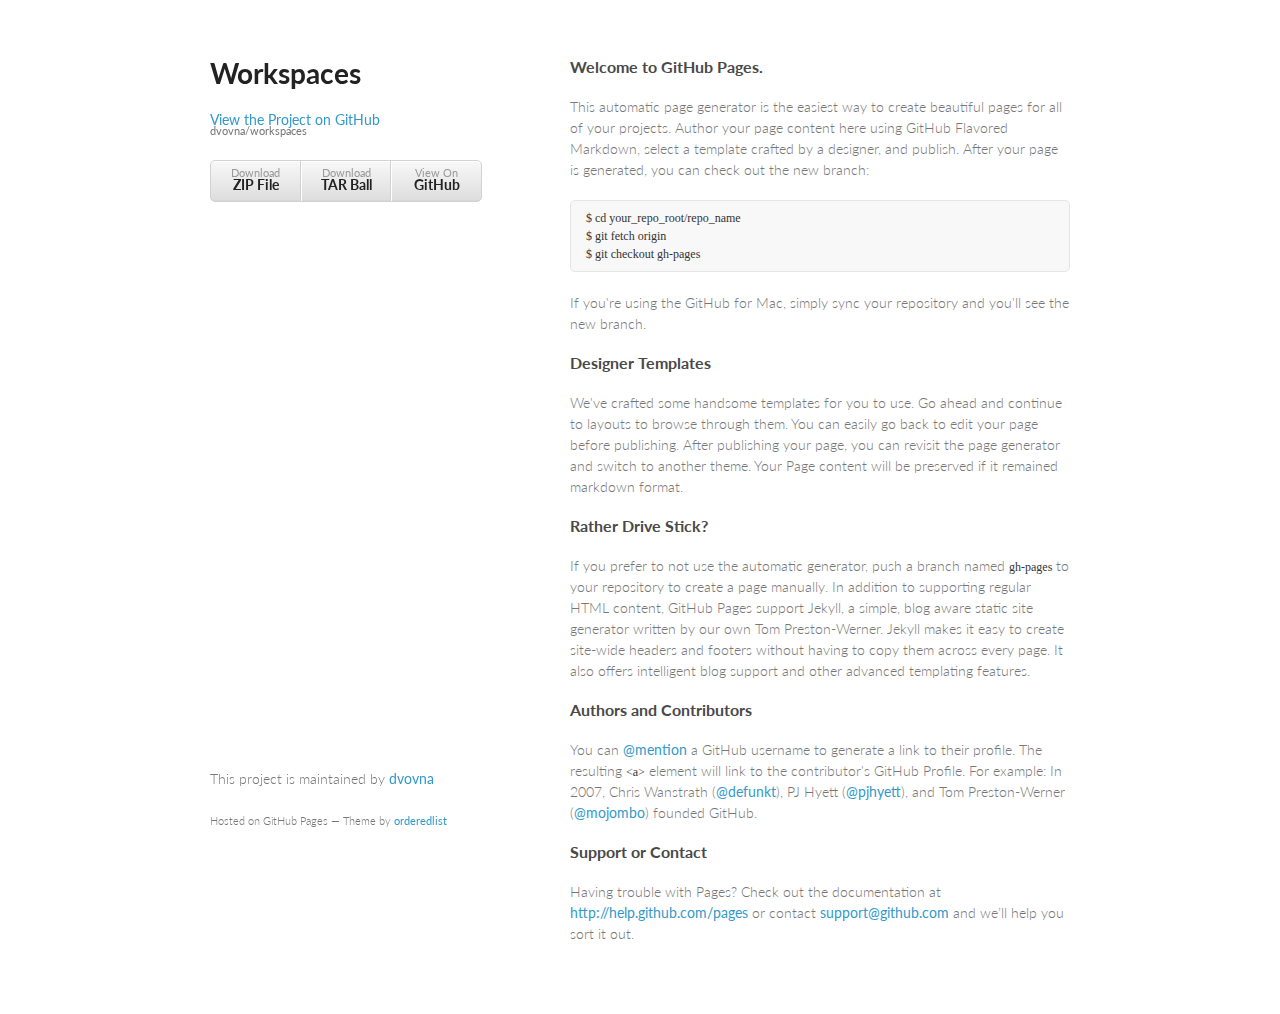
==== index.html @ 6520bcd6 "Create gh-pages branch via GitHub" ====
<!doctype html>
<html>
  <head>
    <meta charset="utf-8">
    <meta http-equiv="X-UA-Compatible" content="chrome=1">
    <title>Workspaces by dvovna</title>

    <link rel="stylesheet" href="stylesheets/styles.css">
    <link rel="stylesheet" href="stylesheets/pygment_trac.css">
    <meta name="viewport" content="width=device-width, initial-scale=1, user-scalable=no">
    <!--[if lt IE 9]>
    <script src="//html5shiv.googlecode.com/svn/trunk/html5.js"></script>
    <![endif]-->
  </head>
  <body>
    <div class="wrapper">
      <header>
        <h1>Workspaces</h1>
        <p></p>

        <p class="view"><a href="https://github.com/dvovna/workspaces">View the Project on GitHub <small>dvovna/workspaces</small></a></p>


        <ul>
          <li><a href="https://github.com/dvovna/workspaces/zipball/master">Download <strong>ZIP File</strong></a></li>
          <li><a href="https://github.com/dvovna/workspaces/tarball/master">Download <strong>TAR Ball</strong></a></li>
          <li><a href="https://github.com/dvovna/workspaces">View On <strong>GitHub</strong></a></li>
        </ul>
      </header>
      <section>
        <h3>
<a name="welcome-to-github-pages" class="anchor" href="#welcome-to-github-pages"><span class="octicon octicon-link"></span></a>Welcome to GitHub Pages.</h3>

<p>This automatic page generator is the easiest way to create beautiful pages for all of your projects. Author your page content here using GitHub Flavored Markdown, select a template crafted by a designer, and publish. After your page is generated, you can check out the new branch:</p>

<pre><code>$ cd your_repo_root/repo_name
$ git fetch origin
$ git checkout gh-pages
</code></pre>

<p>If you're using the GitHub for Mac, simply sync your repository and you'll see the new branch.</p>

<h3>
<a name="designer-templates" class="anchor" href="#designer-templates"><span class="octicon octicon-link"></span></a>Designer Templates</h3>

<p>We've crafted some handsome templates for you to use. Go ahead and continue to layouts to browse through them. You can easily go back to edit your page before publishing. After publishing your page, you can revisit the page generator and switch to another theme. Your Page content will be preserved if it remained markdown format.</p>

<h3>
<a name="rather-drive-stick" class="anchor" href="#rather-drive-stick"><span class="octicon octicon-link"></span></a>Rather Drive Stick?</h3>

<p>If you prefer to not use the automatic generator, push a branch named <code>gh-pages</code> to your repository to create a page manually. In addition to supporting regular HTML content, GitHub Pages support Jekyll, a simple, blog aware static site generator written by our own Tom Preston-Werner. Jekyll makes it easy to create site-wide headers and footers without having to copy them across every page. It also offers intelligent blog support and other advanced templating features.</p>

<h3>
<a name="authors-and-contributors" class="anchor" href="#authors-and-contributors"><span class="octicon octicon-link"></span></a>Authors and Contributors</h3>

<p>You can <a href="https://github.com/blog/821" class="user-mention">@mention</a> a GitHub username to generate a link to their profile. The resulting <code>&lt;a&gt;</code> element will link to the contributor's GitHub Profile. For example: In 2007, Chris Wanstrath (<a href="https://github.com/defunkt" class="user-mention">@defunkt</a>), PJ Hyett (<a href="https://github.com/pjhyett" class="user-mention">@pjhyett</a>), and Tom Preston-Werner (<a href="https://github.com/mojombo" class="user-mention">@mojombo</a>) founded GitHub.</p>

<h3>
<a name="support-or-contact" class="anchor" href="#support-or-contact"><span class="octicon octicon-link"></span></a>Support or Contact</h3>

<p>Having trouble with Pages? Check out the documentation at <a href="http://help.github.com/pages">http://help.github.com/pages</a> or contact <a href="mailto:support@github.com">support@github.com</a> and we’ll help you sort it out.</p>
      </section>
      <footer>
        <p>This project is maintained by <a href="https://github.com/dvovna">dvovna</a></p>
        <p><small>Hosted on GitHub Pages &mdash; Theme by <a href="https://github.com/orderedlist">orderedlist</a></small></p>
      </footer>
    </div>
    <script src="javascripts/scale.fix.js"></script>
    
  </body>
</html>
---- stylesheets/styles.css ----
@import url(https://fonts.googleapis.com/css?family=Lato:300italic,700italic,300,700);

body {
  padding:50px;
  font:14px/1.5 Lato, "Helvetica Neue", Helvetica, Arial, sans-serif;
  color:#777;
  font-weight:300;
}

h1, h2, h3, h4, h5, h6 {
  color:#222;
  margin:0 0 20px;
}

p, ul, ol, table, pre, dl {
  margin:0 0 20px;
}

h1, h2, h3 {
  line-height:1.1;
}

h1 {
  font-size:28px;
}

h2 {
  color:#393939;
}

h3, h4, h5, h6 {
  color:#494949;
}

a {
  color:#39c;
  font-weight:400;
  text-decoration:none;
}

a small {
  font-size:11px;
  color:#777;
  margin-top:-0.6em;
  display:block;
}

.wrapper {
  width:860px;
  margin:0 auto;
}

blockquote {
  border-left:1px solid #e5e5e5;
  margin:0;
  padding:0 0 0 20px;
  font-style:italic;
}

code, pre {
  font-family:Monaco, Bitstream Vera Sans Mono, Lucida Console, Terminal;
  color:#333;
  font-size:12px;
}

pre {
  padding:8px 15px;
  background: #f8f8f8;  
  border-radius:5px;
  border:1px solid #e5e5e5;
  overflow-x: auto;
}

table {
  width:100%;
  border-collapse:collapse;
}

th, td {
  text-align:left;
  padding:5px 10px;
  border-bottom:1px solid #e5e5e5;
}

dt {
  color:#444;
  font-weight:700;
}

th {
  color:#444;
}

img {
  max-width:100%;
}

header {
  width:270px;
  float:left;
  position:fixed;
}

header ul {
  list-style:none;
  height:40px;
  
  padding:0;
  
  background: #eee;
  background: -moz-linear-gradient(top, #f8f8f8 0%, #dddddd 100%);
  background: -webkit-gradient(linear, left top, left bottom, color-stop(0%,#f8f8f8), color-stop(100%,#dddddd));
  background: -webkit-linear-gradient(top, #f8f8f8 0%,#dddddd 100%);
  background: -o-linear-gradient(top, #f8f8f8 0%,#dddddd 100%);
  background: -ms-linear-gradient(top, #f8f8f8 0%,#dddddd 100%);
  background: linear-gradient(top, #f8f8f8 0%,#dddddd 100%);
  
  border-radius:5px;
  border:1px solid #d2d2d2;
  box-shadow:inset #fff 0 1px 0, inset rgba(0,0,0,0.03) 0 -1px 0;
  width:270px;
}

header li {
  width:89px;
  float:left;
  border-right:1px solid #d2d2d2;
  height:40px;
}

header ul a {
  line-height:1;
  font-size:11px;
  color:#999;
  display:block;
  text-align:center;
  padding-top:6px;
  height:40px;
}

strong {
  color:#222;
  font-weight:700;
}

header ul li + li {
  width:88px;
  border-left:1px solid #fff;
}

header ul li + li + li {
  border-right:none;
  width:89px;
}

header ul a strong {
  font-size:14px;
  display:block;
  color:#222;
}

section {
  width:500px;
  float:right;
  padding-bottom:50px;
}

small {
  font-size:11px;
}

hr {
  border:0;
  background:#e5e5e5;
  height:1px;
  margin:0 0 20px;
}

footer {
  width:270px;
  float:left;
  position:fixed;
  bottom:50px;
}

@media print, screen and (max-width: 960px) {
  
  div.wrapper {
    width:auto;
    margin:0;
  }
  
  header, section, footer {
    float:none;
    position:static;
    width:auto;
  }
  
  header {
    padding-right:320px;
  }
  
  section {
    border:1px solid #e5e5e5;
    border-width:1px 0;
    padding:20px 0;
    margin:0 0 20px;
  }
  
  header a small {
    display:inline;
  }
  
  header ul {
    position:absolute;
    right:50px;
    top:52px;
  }
}

@media print, screen and (max-width: 720px) {
  body {
    word-wrap:break-word;
  }
  
  header {
    padding:0;
  }
  
  header ul, header p.view {
    position:static;
  }
  
  pre, code {
    word-wrap:normal;
  }
}

@media print, screen and (max-width: 480px) {
  body {
    padding:15px;
  }
  
  header ul {
    display:none;
  }
}

@media print {
  body {
    padding:0.4in;
    font-size:12pt;
    color:#444;
  }
}
---- stylesheets/pygment_trac.css ----
.highlight  { background: #ffffff; }
.highlight .c { color: #999988; font-style: italic } /* Comment */
.highlight .err { color: #a61717; background-color: #e3d2d2 } /* Error */
.highlight .k { font-weight: bold } /* Keyword */
.highlight .o { font-weight: bold } /* Operator */
.highlight .cm { color: #999988; font-style: italic } /* Comment.Multiline */
.highlight .cp { color: #999999; font-weight: bold } /* Comment.Preproc */
.highlight .c1 { color: #999988; font-style: italic } /* Comment.Single */
.highlight .cs { color: #999999; font-weight: bold; font-style: italic } /* Comment.Special */
.highlight .gd { color: #000000; background-color: #ffdddd } /* Generic.Deleted */
.highlight .gd .x { color: #000000; background-color: #ffaaaa } /* Generic.Deleted.Specific */
.highlight .ge { font-style: italic } /* Generic.Emph */
.highlight .gr { color: #aa0000 } /* Generic.Error */
.highlight .gh { color: #999999 } /* Generic.Heading */
.highlight .gi { color: #000000; background-color: #ddffdd } /* Generic.Inserted */
.highlight .gi .x { color: #000000; background-color: #aaffaa } /* Generic.Inserted.Specific */
.highlight .go { color: #888888 } /* Generic.Output */
.highlight .gp { color: #555555 } /* Generic.Prompt */
.highlight .gs { font-weight: bold } /* Generic.Strong */
.highlight .gu { color: #800080; font-weight: bold; } /* Generic.Subheading */
.highlight .gt { color: #aa0000 } /* Generic.Traceback */
.highlight .kc { font-weight: bold } /* Keyword.Constant */
.highlight .kd { font-weight: bold } /* Keyword.Declaration */
.highlight .kn { font-weight: bold } /* Keyword.Namespace */
.highlight .kp { font-weight: bold } /* Keyword.Pseudo */
.highlight .kr { font-weight: bold } /* Keyword.Reserved */
.highlight .kt { color: #445588; font-weight: bold } /* Keyword.Type */
.highlight .m { color: #009999 } /* Literal.Number */
.highlight .s { color: #d14 } /* Literal.String */
.highlight .na { color: #008080 } /* Name.Attribute */
.highlight .nb { color: #0086B3 } /* Name.Builtin */
.highlight .nc { color: #445588; font-weight: bold } /* Name.Class */
.highlight .no { color: #008080 } /* Name.Constant */
.highlight .ni { color: #800080 } /* Name.Entity */
.highlight .ne { color: #990000; font-weight: bold } /* Name.Exception */
.highlight .nf { color: #990000; font-weight: bold } /* Name.Function */
.highlight .nn { color: #555555 } /* Name.Namespace */
.highlight .nt { color: #000080 } /* Name.Tag */
.highlight .nv { color: #008080 } /* Name.Variable */
.highlight .ow { font-weight: bold } /* Operator.Word */
.highlight .w { color: #bbbbbb } /* Text.Whitespace */
.highlight .mf { color: #009999 } /* Literal.Number.Float */
.highlight .mh { color: #009999 } /* Literal.Number.Hex */
.highlight .mi { color: #009999 } /* Literal.Number.Integer */
.highlight .mo { color: #009999 } /* Literal.Number.Oct */
.highlight .sb { color: #d14 } /* Literal.String.Backtick */
.highlight .sc { color: #d14 } /* Literal.String.Char */
.highlight .sd { color: #d14 } /* Literal.String.Doc */
.highlight .s2 { color: #d14 } /* Literal.String.Double */
.highlight .se { color: #d14 } /* Literal.String.Escape */
.highlight .sh { color: #d14 } /* Literal.String.Heredoc */
.highlight .si { color: #d14 } /* Literal.String.Interpol */
.highlight .sx { color: #d14 } /* Literal.String.Other */
.highlight .sr { color: #009926 } /* Literal.String.Regex */
.highlight .s1 { color: #d14 } /* Literal.String.Single */
.highlight .ss { color: #990073 } /* Literal.String.Symbol */
.highlight .bp { color: #999999 } /* Name.Builtin.Pseudo */
.highlight .vc { color: #008080 } /* Name.Variable.Class */
.highlight .vg { color: #008080 } /* Name.Variable.Global */
.highlight .vi { color: #008080 } /* Name.Variable.Instance */
.highlight .il { color: #009999 } /* Literal.Number.Integer.Long */

.type-csharp .highlight .k { color: #0000FF }
.type-csharp .highlight .kt { color: #0000FF }
.type-csharp .highlight .nf { color: #000000; font-weight: normal }
.type-csharp .highlight .nc { color: #2B91AF }
.type-csharp .highlight .nn { color: #000000 }
.type-csharp .highlight .s { color: #A31515 }
.type-csharp .highlight .sc { color: #A31515 }
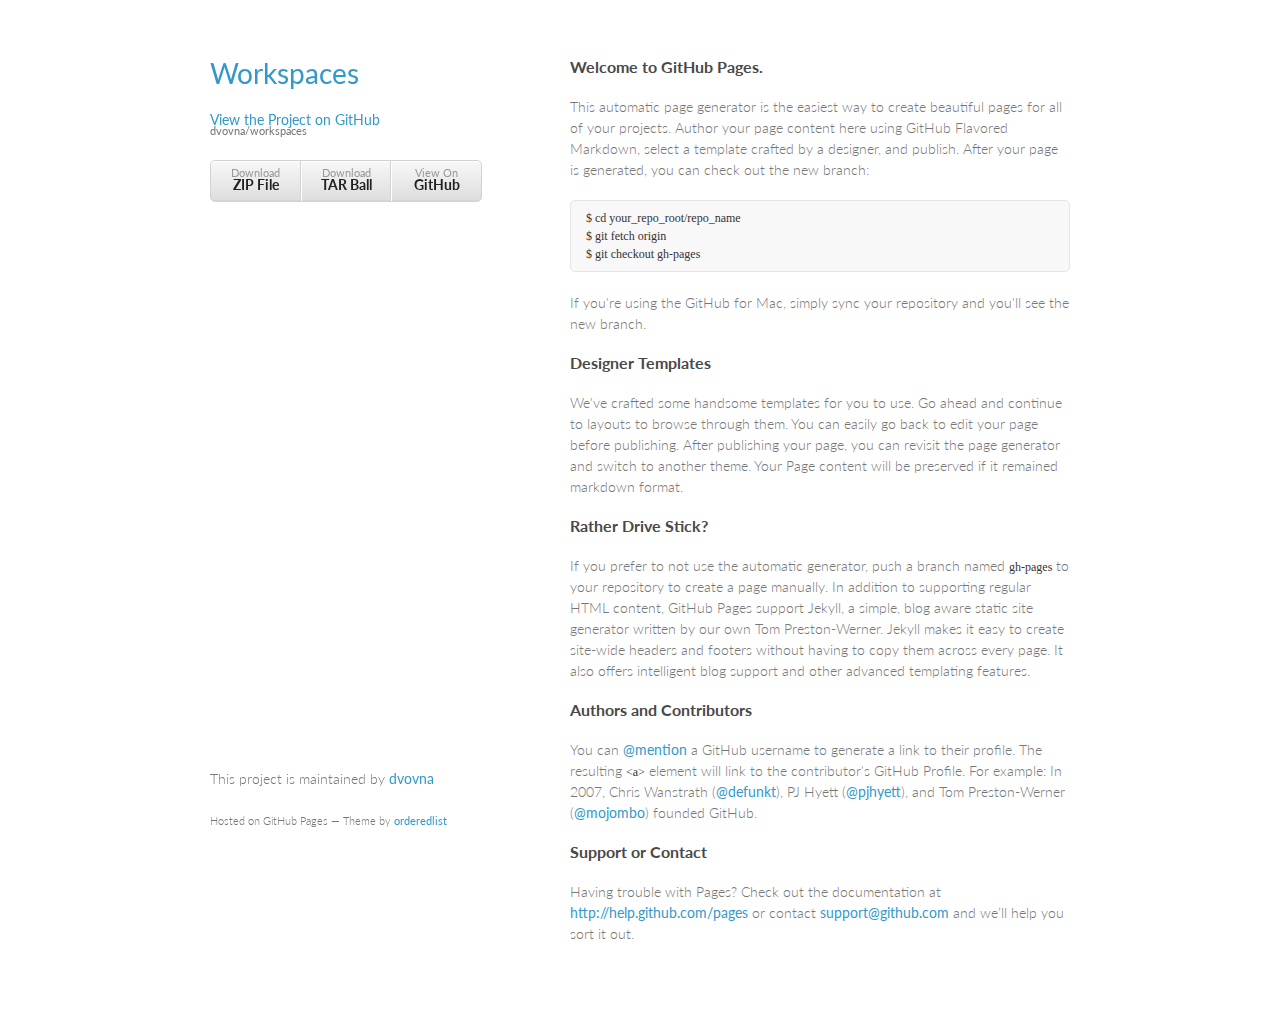
==== commit 3fe3848f: "first stage stuff added;" ====
--- a/index.html
+++ b/index.html
@@ -15,7 +15,7 @@
   <body>
     <div class="wrapper">
       <header>
-        <h1>Workspaces</h1>
+        <h1><a href="html/index.html">Workspaces</a></h1>
         <p></p>
 
         <p class="view"><a href="https://github.com/dvovna/workspaces">View the Project on GitHub <small>dvovna/workspaces</small></a></p>
